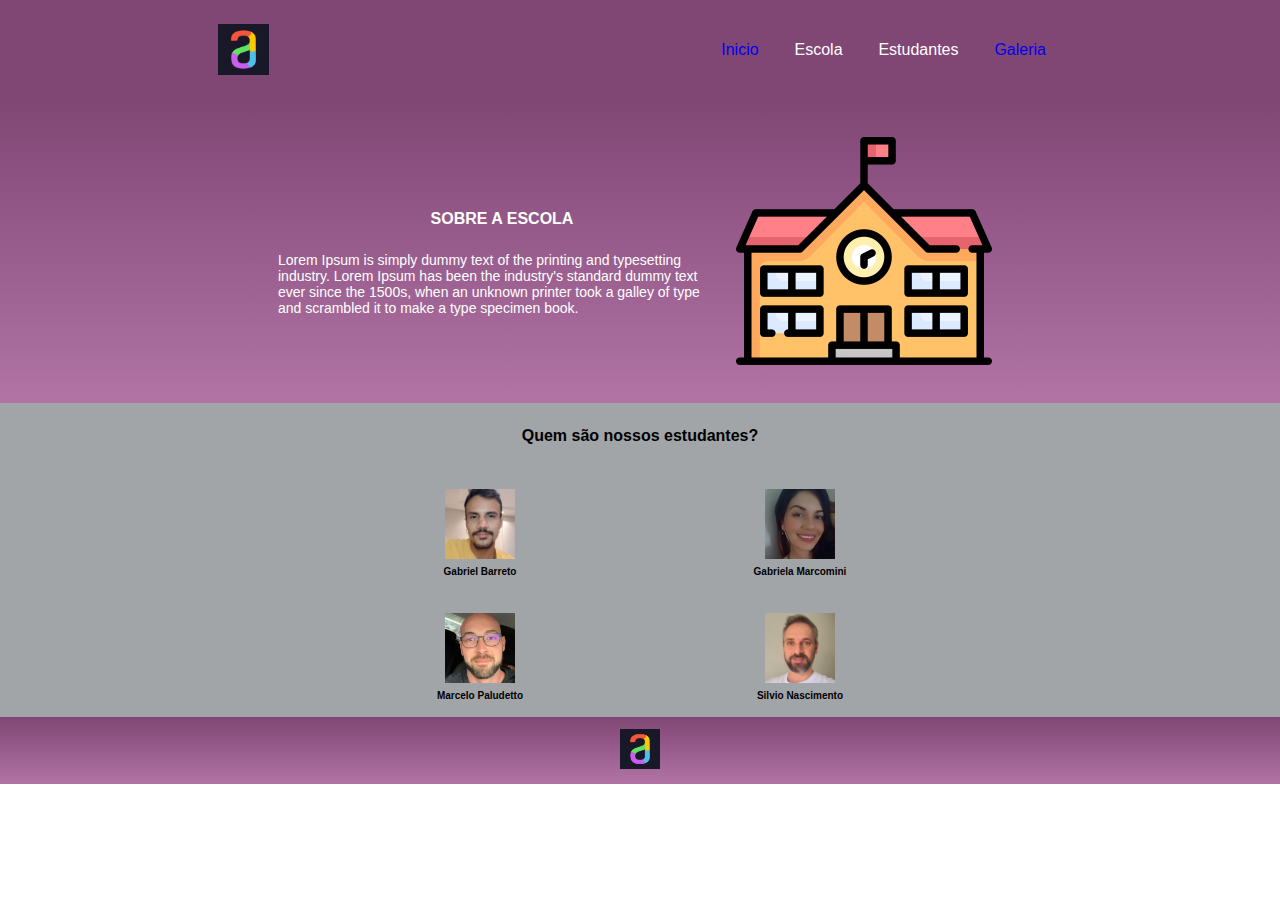
==== index.html @ 940a03ac "menu superior" ====
<!DOCTYPE html>
<html lang="en">

<head>
    <meta charset="UTF-8">
    <meta name="viewport" content="width=device-width, initial-scale=1.0">
    <link rel="stylesheet" href="style.css">
    <title>Alura Start</title>
</head>

<body>

    <header class="cabecalho">
        <img class="cabecalho-imagem" src="alura-start (1).jpg" alt="Logo Alura Start">
        <ul class="cabecalho-lista">
            <a href="index.html"><li class="cabecalho-lista-item">Inicio</li></a>
            <li class="cabecalho-lista-item">Escola</li>
            <li class="cabecalho-lista-item">Estudantes</li>
            <a href="pagina2.html"><li class="cabecalho-lista-item">Galeria</li></a>
        </ul>
    </header>

    <section class="escola">
        <div class="escola-div-conteudo">
            <h1 class="escola-titulo">SOBRE A ESCOLA</h1>
            <p class="escola-texto">Lorem Ipsum is simply dummy text of the printing and typesetting industry. Lorem
                Ipsum has been the industry's standard dummy text ever since the 1500s, when an unknown printer took a
                galley of type and scrambled it to make a type specimen book. </p>
        </div>
        <img class="escola-imagem" src="escola.png" alt="Banner-Escola">
    </section>

    <section class="estudante">
        <h2 class="estudante-titulo"> Quem são nossos estudantes? </h2>

        <div class="estudante-todos">
            
            <span></span>
            <div class="estudante-item">
                <img class="estudante-imagem" src="Gabriel_Alura_Start.jpg" alt="Gabriel Barreto - Alura Start">
                <h4 class="estudante-texto">Gabriel Barreto</h4>
            </div>

            <div class="estudante-item">
                <img class="estudante-imagem" src="Gabriela_Alura_Start.jpg" alt="Gabriel Barreto - Alura Start">
                <h4 class="estudante-texto">Gabriela Marcomini</h4>
            </div>
            <span></span>

            <span></span>
            <div class="estudante-item">
                <img class="estudante-imagem" src="Marcelo_Alura_Start.jpg" alt="Gabriel Barreto - Alura Start">
                <h4 class="estudante-texto">Marcelo Paludetto</h4>
            </div>

            <div class="estudante-item">
                <img class="estudante-imagem" src="Silvio_Alura_Start.jpg" alt="Gabriel Barreto - Alura Start">
                <h4 class="estudante-texto">Silvio Nascimento</h4>
            </div>
            <span></span> 

        </div>

    </section>

    <footer class="rodape">
        <img class="rodape-imagem" src="alura-start (1).jpg" alt="logo da alura start">
    </footer>

</body>

</html>
---- style.css ----
*{
    margin: 0;
    padding: 0; 
 }

 body {
    font-family: Verdana, Geneva, Tahoma, sans-serif;
    font-size: 14px;
 }

.cabecalho {
    background-color: #804674;
    color: #ffffff;
    display: flex;
    justify-content:space-around;
    align-items: center;
    padding: 24px 0;
}

.cabecalho-imagem {
    width: 4%;
    height: 4%;
}

.cabecalho-lista-item {
    display: inline-block;
    margin: 0 16px;
    font-size: 16px;
}

.escola {
    background-image: linear-gradient(#804674, rgb(177, 116, 165));
    color:white;
    display: flex;
    justify-content: center;
    align-items: center;
    padding: 24px 0;
}

.escola-div-conteudo {
    width: 35%
}

.escola-imagem {
    width: 20%;
    padding: 0 10px;
}

.escola-titulo {
    padding: 24px 0;
    text-align: center;
    font-size: 16px;
}

.estudante {
    background-color: rgb(162, 165, 168);
}

.estudante-titulo {
    padding: 24px 0;
    text-align: center;
    font-size: 16px;
}

.estudante-item {
    text-align: center;
    padding: 16px 0;
}

.estudante-imagem {
    width: 70px;
    padding: 4px;  
}

.estudante-texto {
    font-size: 10px;
}

.estudante-todos {
    display: grid;
    grid-template-columns: 25% 25% 25% 25%;
}

.rodape{
    background-image: linear-gradient(#804674, rgb(177, 116, 165));
    text-align: center;
}

.rodape-imagem{
    height: 40px;
    padding: 12px 0;

}
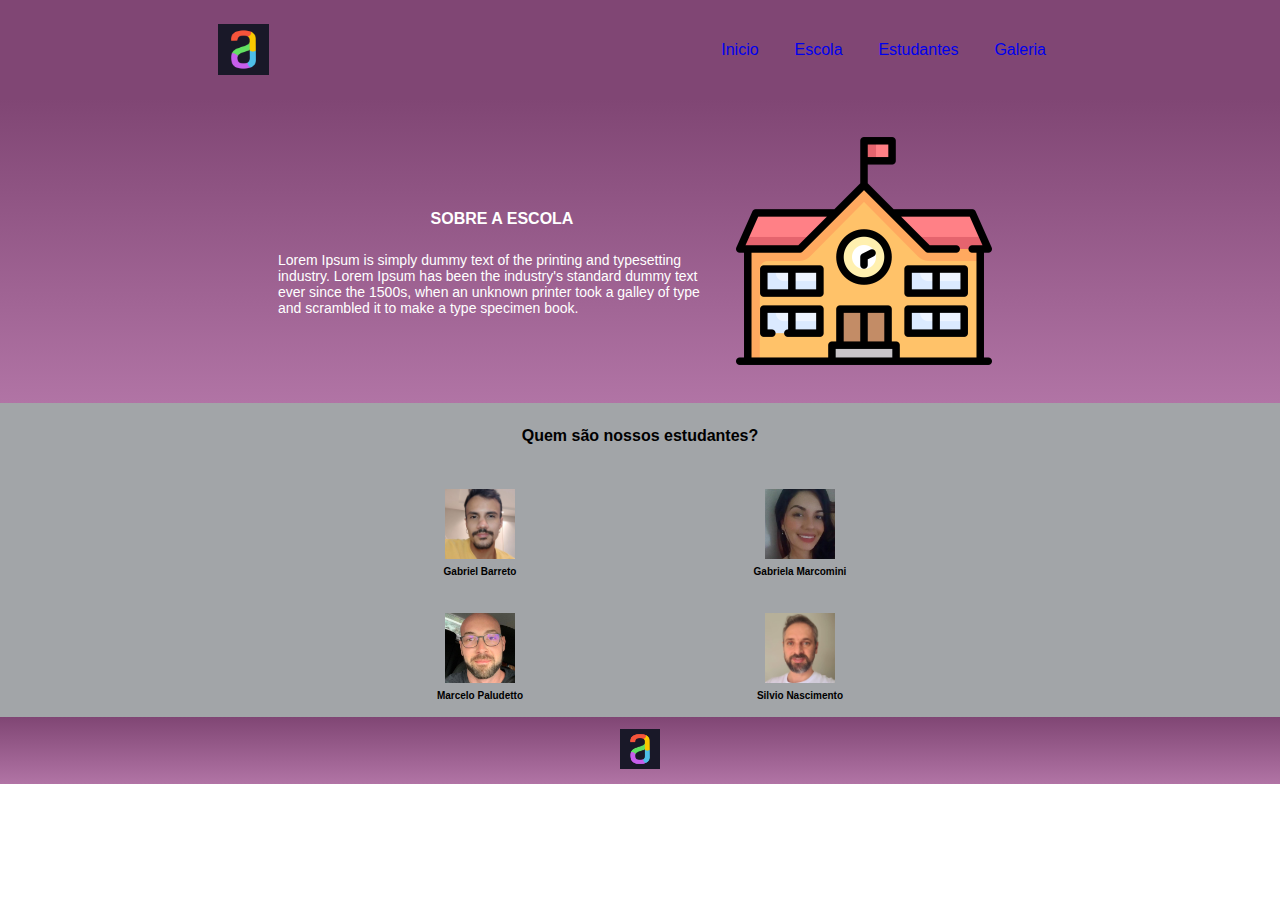
==== commit c8dfac16: "." ====
--- a/index.html
+++ b/index.html
@@ -14,13 +14,13 @@
         <img class="cabecalho-imagem" src="alura-start (1).jpg" alt="Logo Alura Start">
         <ul class="cabecalho-lista">
             <a href="index.html"><li class="cabecalho-lista-item">Inicio</li></a>
-            <li class="cabecalho-lista-item">Escola</li>
-            <li class="cabecalho-lista-item">Estudantes</li>
+            <a href="#escola"><li class="cabecalho-lista-item">Escola</li></a>
+            <a href="#estudante"><li class="cabecalho-lista-item">Estudantes</li></a>
             <a href="pagina2.html"><li class="cabecalho-lista-item">Galeria</li></a>
         </ul>
     </header>
 
-    <section class="escola">
+    <section id="escola" class="escola">
         <div class="escola-div-conteudo">
             <h1 class="escola-titulo">SOBRE A ESCOLA</h1>
             <p class="escola-texto">Lorem Ipsum is simply dummy text of the printing and typesetting industry. Lorem
@@ -30,7 +30,7 @@
         <img class="escola-imagem" src="escola.png" alt="Banner-Escola">
     </section>
 
-    <section class="estudante">
+    <section id="estudante" class="estudante">
         <h2 class="estudante-titulo"> Quem são nossos estudantes? </h2>
 
         <div class="estudante-todos">
--- a/style.css
+++ b/style.css
@@ -6,6 +6,11 @@
  body {
     font-family: Verdana, Geneva, Tahoma, sans-serif;
     font-size: 14px;
+ }
+
+ a {
+    font-style: normal;
+    text-decoration: none;
  }
 
 .cabecalho {
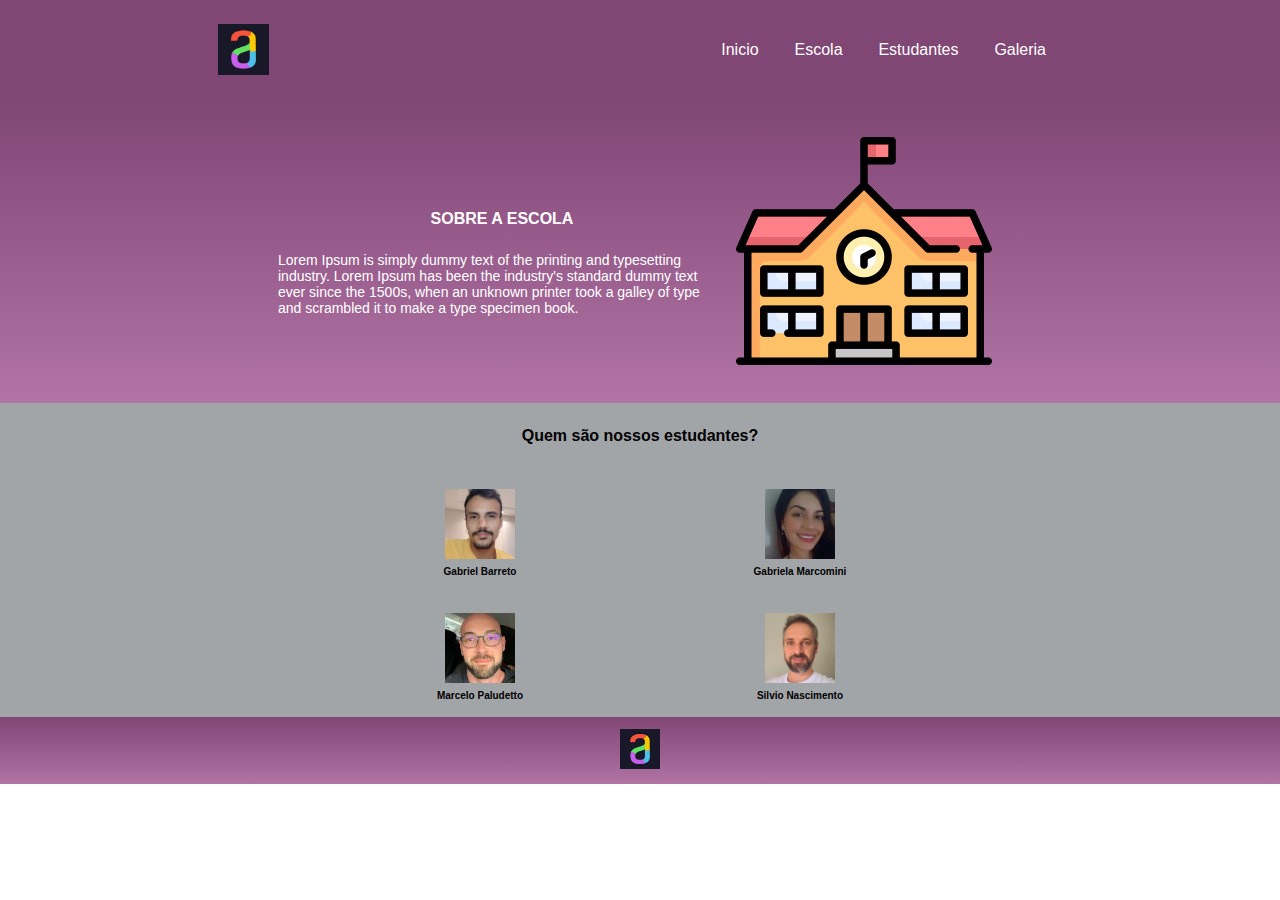
==== commit ca0de018: "." ====
--- a/index.html
+++ b/index.html
@@ -13,14 +13,14 @@
     <header class="cabecalho">
         <img class="cabecalho-imagem" src="alura-start (1).jpg" alt="Logo Alura Start">
         <ul class="cabecalho-lista">
-            <a href="index.html"><li class="cabecalho-lista-item">Inicio</li></a>
-            <a href="#escola"><li class="cabecalho-lista-item">Escola</li></a>
-            <a href="#estudante"><li class="cabecalho-lista-item">Estudantes</li></a>
-            <a href="pagina2.html"><li class="cabecalho-lista-item">Galeria</li></a>
+            <li class="cabecalho-lista-item">Inicio</li>
+            <li class="cabecalho-lista-item">Escola</li>
+            <li class="cabecalho-lista-item">Estudantes</li>
+            <li class="cabecalho-lista-item">Galeria</li>
         </ul>
     </header>
 
-    <section id="escola" class="escola">
+    <section class="escola">
         <div class="escola-div-conteudo">
             <h1 class="escola-titulo">SOBRE A ESCOLA</h1>
             <p class="escola-texto">Lorem Ipsum is simply dummy text of the printing and typesetting industry. Lorem
@@ -30,7 +30,7 @@
         <img class="escola-imagem" src="escola.png" alt="Banner-Escola">
     </section>
 
-    <section id="estudante" class="estudante">
+    <section class="estudante">
         <h2 class="estudante-titulo"> Quem são nossos estudantes? </h2>
 
         <div class="estudante-todos">
--- a/style.css
+++ b/style.css
@@ -6,11 +6,6 @@
  body {
     font-family: Verdana, Geneva, Tahoma, sans-serif;
     font-size: 14px;
- }
-
- a {
-    font-style: normal;
-    text-decoration: none;
  }
 
 .cabecalho {
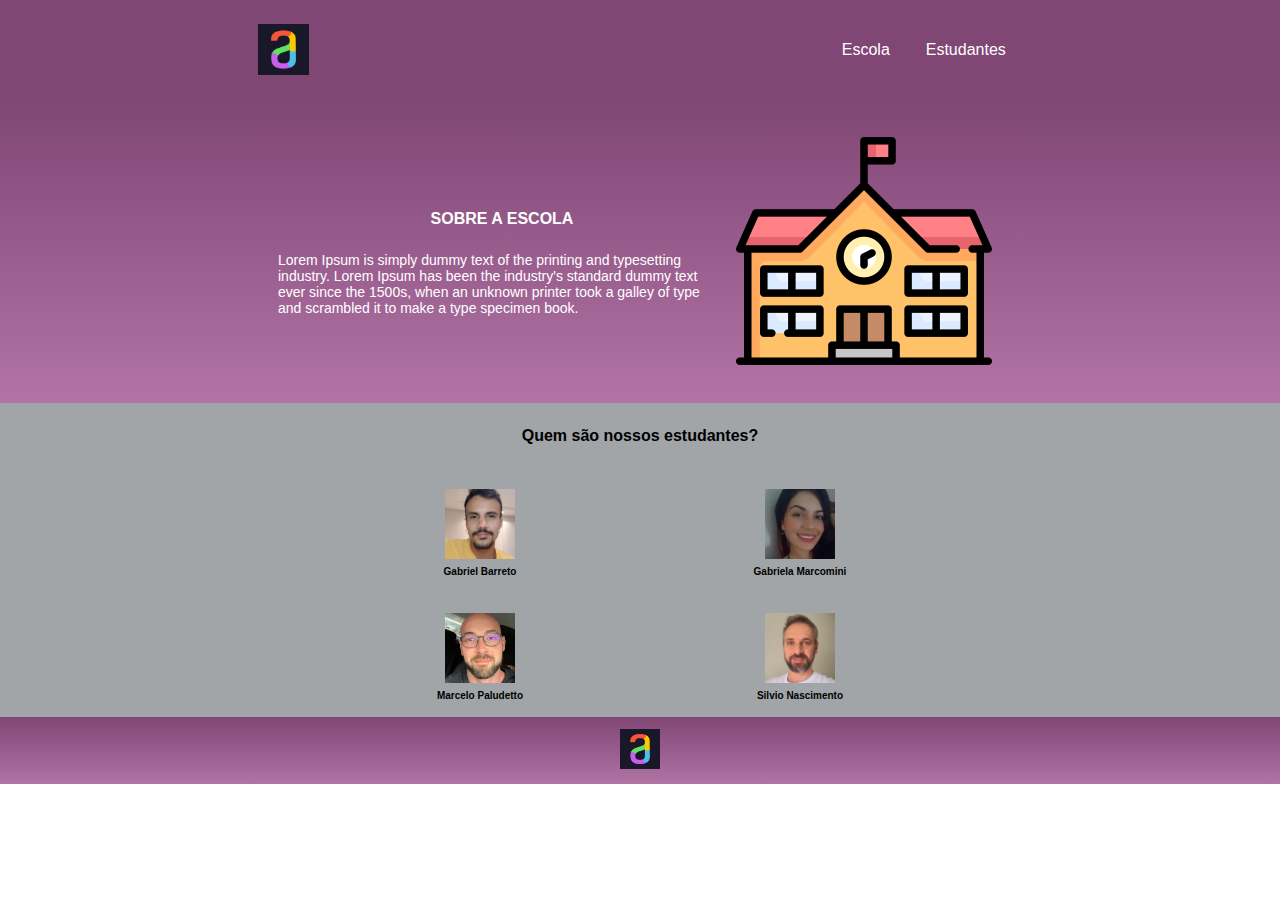
==== commit 035dbb97: "." ====
--- a/index.html
+++ b/index.html
@@ -13,10 +13,9 @@
     <header class="cabecalho">
         <img class="cabecalho-imagem" src="alura-start (1).jpg" alt="Logo Alura Start">
         <ul class="cabecalho-lista">
-            <li class="cabecalho-lista-item">Inicio</li>
             <li class="cabecalho-lista-item">Escola</li>
             <li class="cabecalho-lista-item">Estudantes</li>
-            <li class="cabecalho-lista-item">Galeria</li>
+
         </ul>
     </header>
 
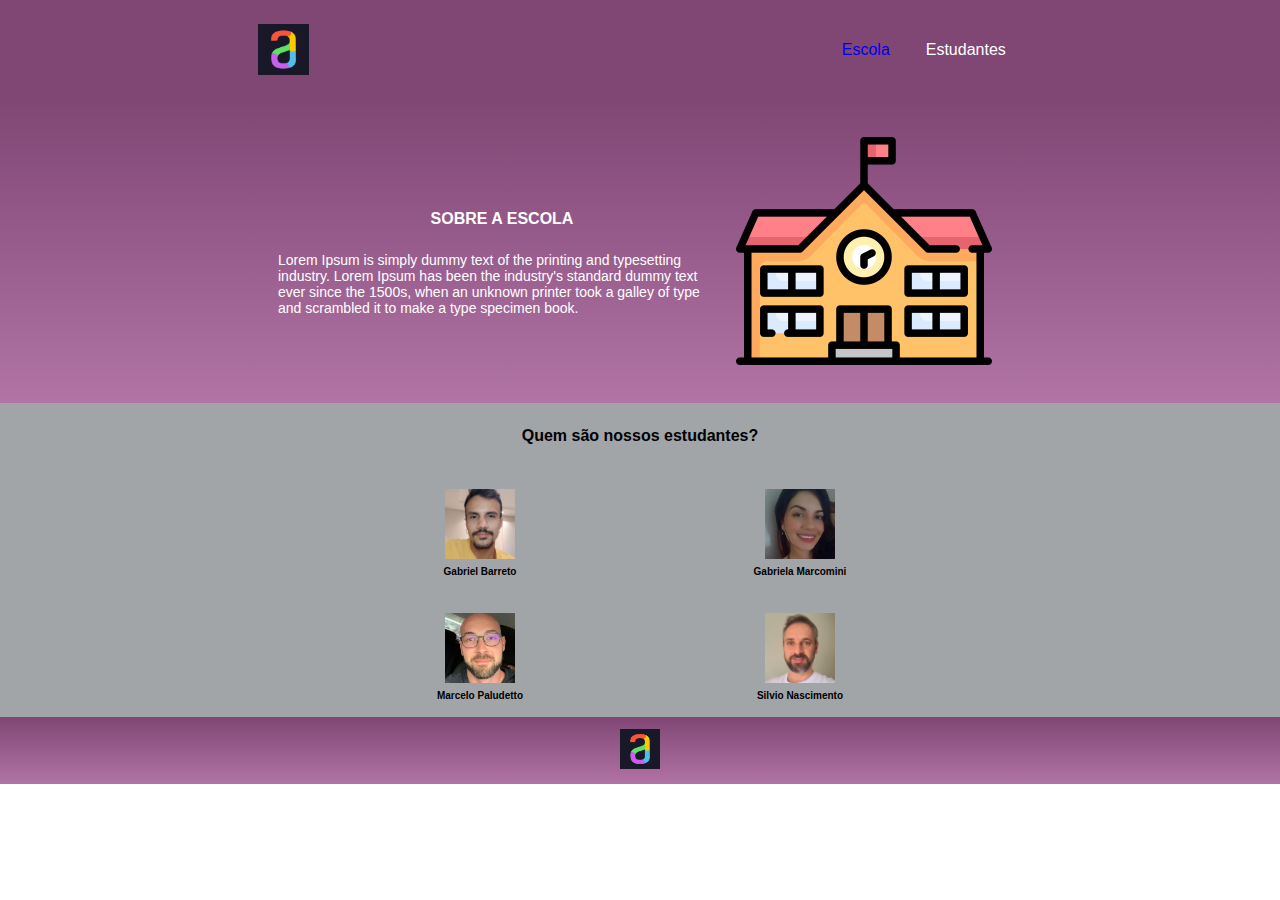
==== commit da7222a2: "." ====
--- a/index.html
+++ b/index.html
@@ -13,13 +13,13 @@
     <header class="cabecalho">
         <img class="cabecalho-imagem" src="alura-start (1).jpg" alt="Logo Alura Start">
         <ul class="cabecalho-lista">
-            <li class="cabecalho-lista-item">Escola</li>
-            <li class="cabecalho-lista-item">Estudantes</li>
+            <a href="#escola"><li class="cabecalho-lista-item">Escola</li></a>
+            <a href="#estudante"></a><li class="cabecalho-lista-item">Estudantes</li></a>
 
         </ul>
     </header>
 
-    <section class="escola">
+    <section id="escola" class="escola">
         <div class="escola-div-conteudo">
             <h1 class="escola-titulo">SOBRE A ESCOLA</h1>
             <p class="escola-texto">Lorem Ipsum is simply dummy text of the printing and typesetting industry. Lorem
@@ -29,7 +29,7 @@
         <img class="escola-imagem" src="escola.png" alt="Banner-Escola">
     </section>
 
-    <section class="estudante">
+    <section id="estudante" class="estudante">
         <h2 class="estudante-titulo"> Quem são nossos estudantes? </h2>
 
         <div class="estudante-todos">
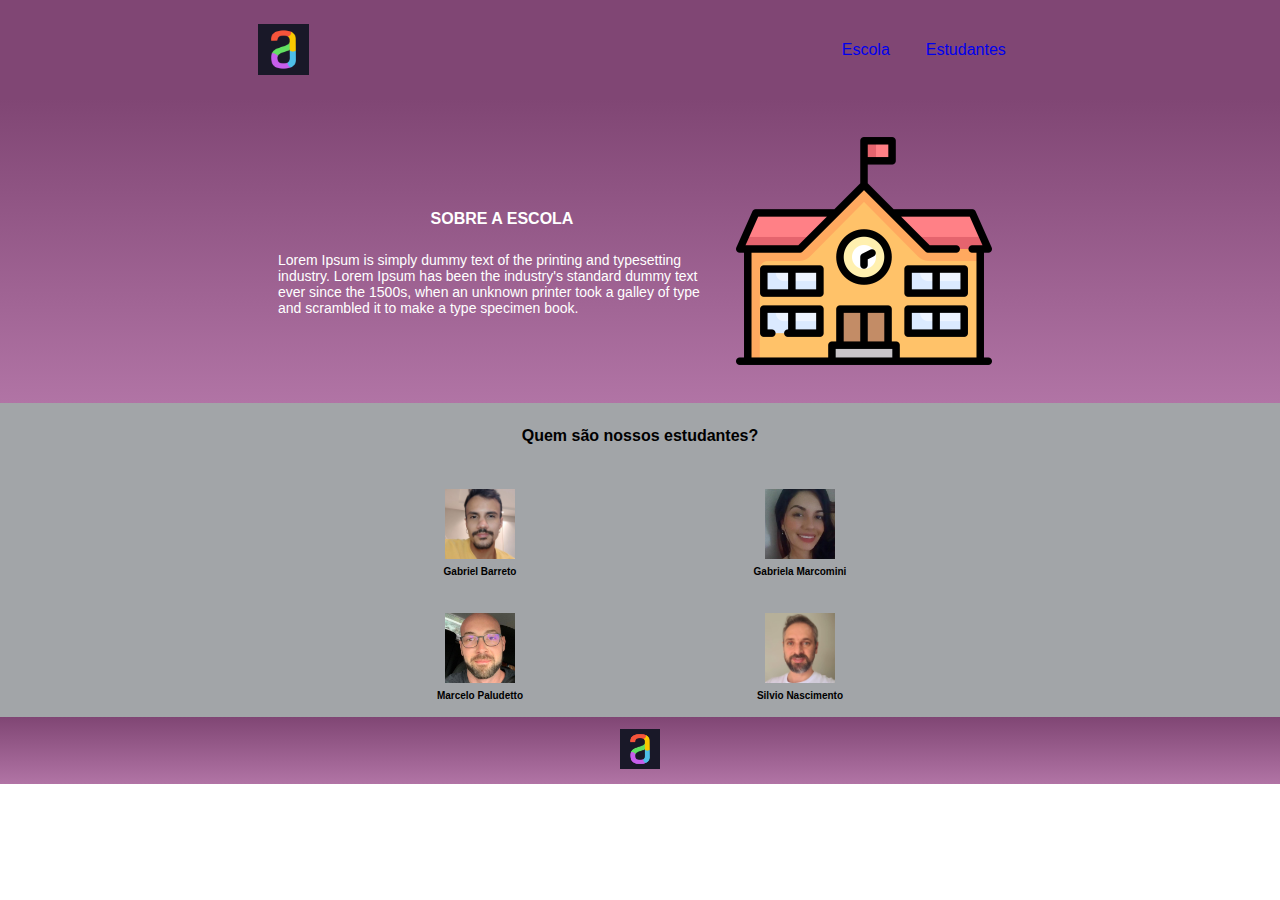
==== commit 3abdc419: "." ====
--- a/index.html
+++ b/index.html
@@ -14,7 +14,7 @@
         <img class="cabecalho-imagem" src="alura-start (1).jpg" alt="Logo Alura Start">
         <ul class="cabecalho-lista">
             <a href="#escola"><li class="cabecalho-lista-item">Escola</li></a>
-            <a href="#estudante"></a><li class="cabecalho-lista-item">Estudantes</li></a>
+            <a href="#estudante"><li class="cabecalho-lista-item">Estudantes</li></a>
 
         </ul>
     </header>
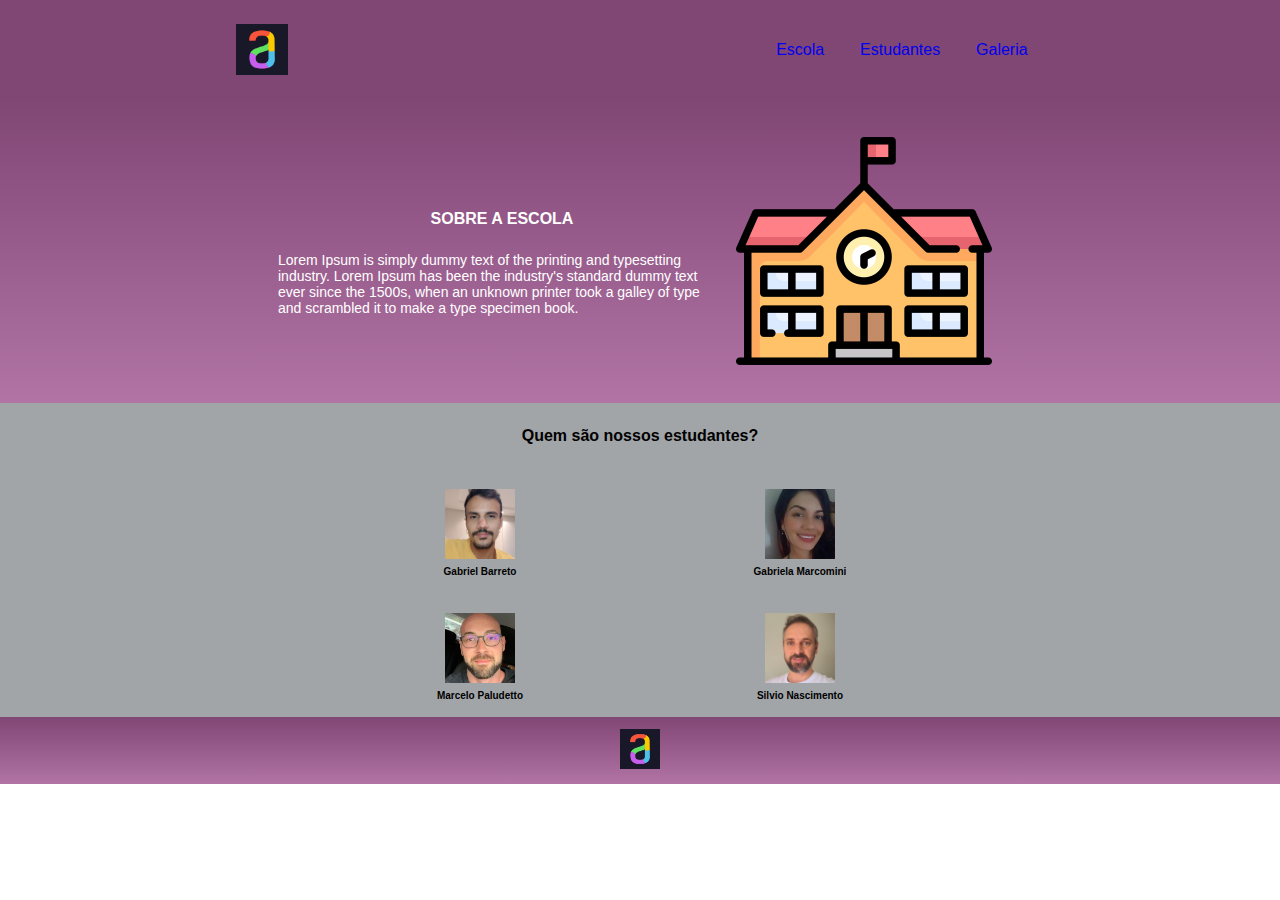
==== commit 46e43496: "." ====
--- a/index.html
+++ b/index.html
@@ -15,7 +15,7 @@
         <ul class="cabecalho-lista">
             <a href="#escola"><li class="cabecalho-lista-item">Escola</li></a>
             <a href="#estudante"><li class="cabecalho-lista-item">Estudantes</li></a>
-
+            <a href="galeria.html"><li class="cabecalho-lista-item">Galeria</li></a>
         </ul>
     </header>
 
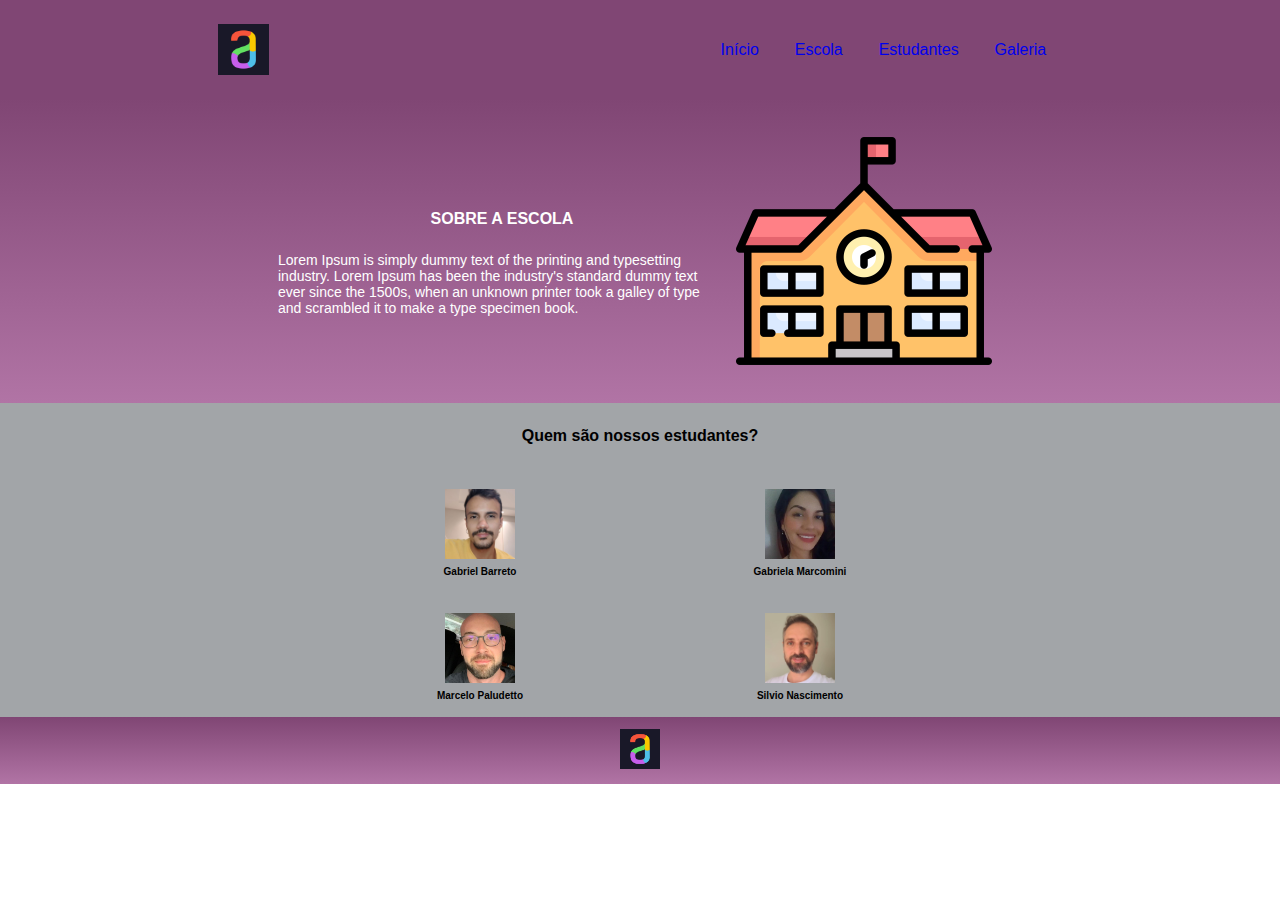
==== commit 12c30ca6: "." ====
--- a/index.html
+++ b/index.html
@@ -13,6 +13,7 @@
     <header class="cabecalho">
         <img class="cabecalho-imagem" src="alura-start (1).jpg" alt="Logo Alura Start">
         <ul class="cabecalho-lista">
+            <a href="index.html"><li class="cabecalho-lista-item">Início</li></a>
             <a href="#escola"><li class="cabecalho-lista-item">Escola</li></a>
             <a href="#estudante"><li class="cabecalho-lista-item">Estudantes</li></a>
             <a href="galeria.html"><li class="cabecalho-lista-item">Galeria</li></a>
